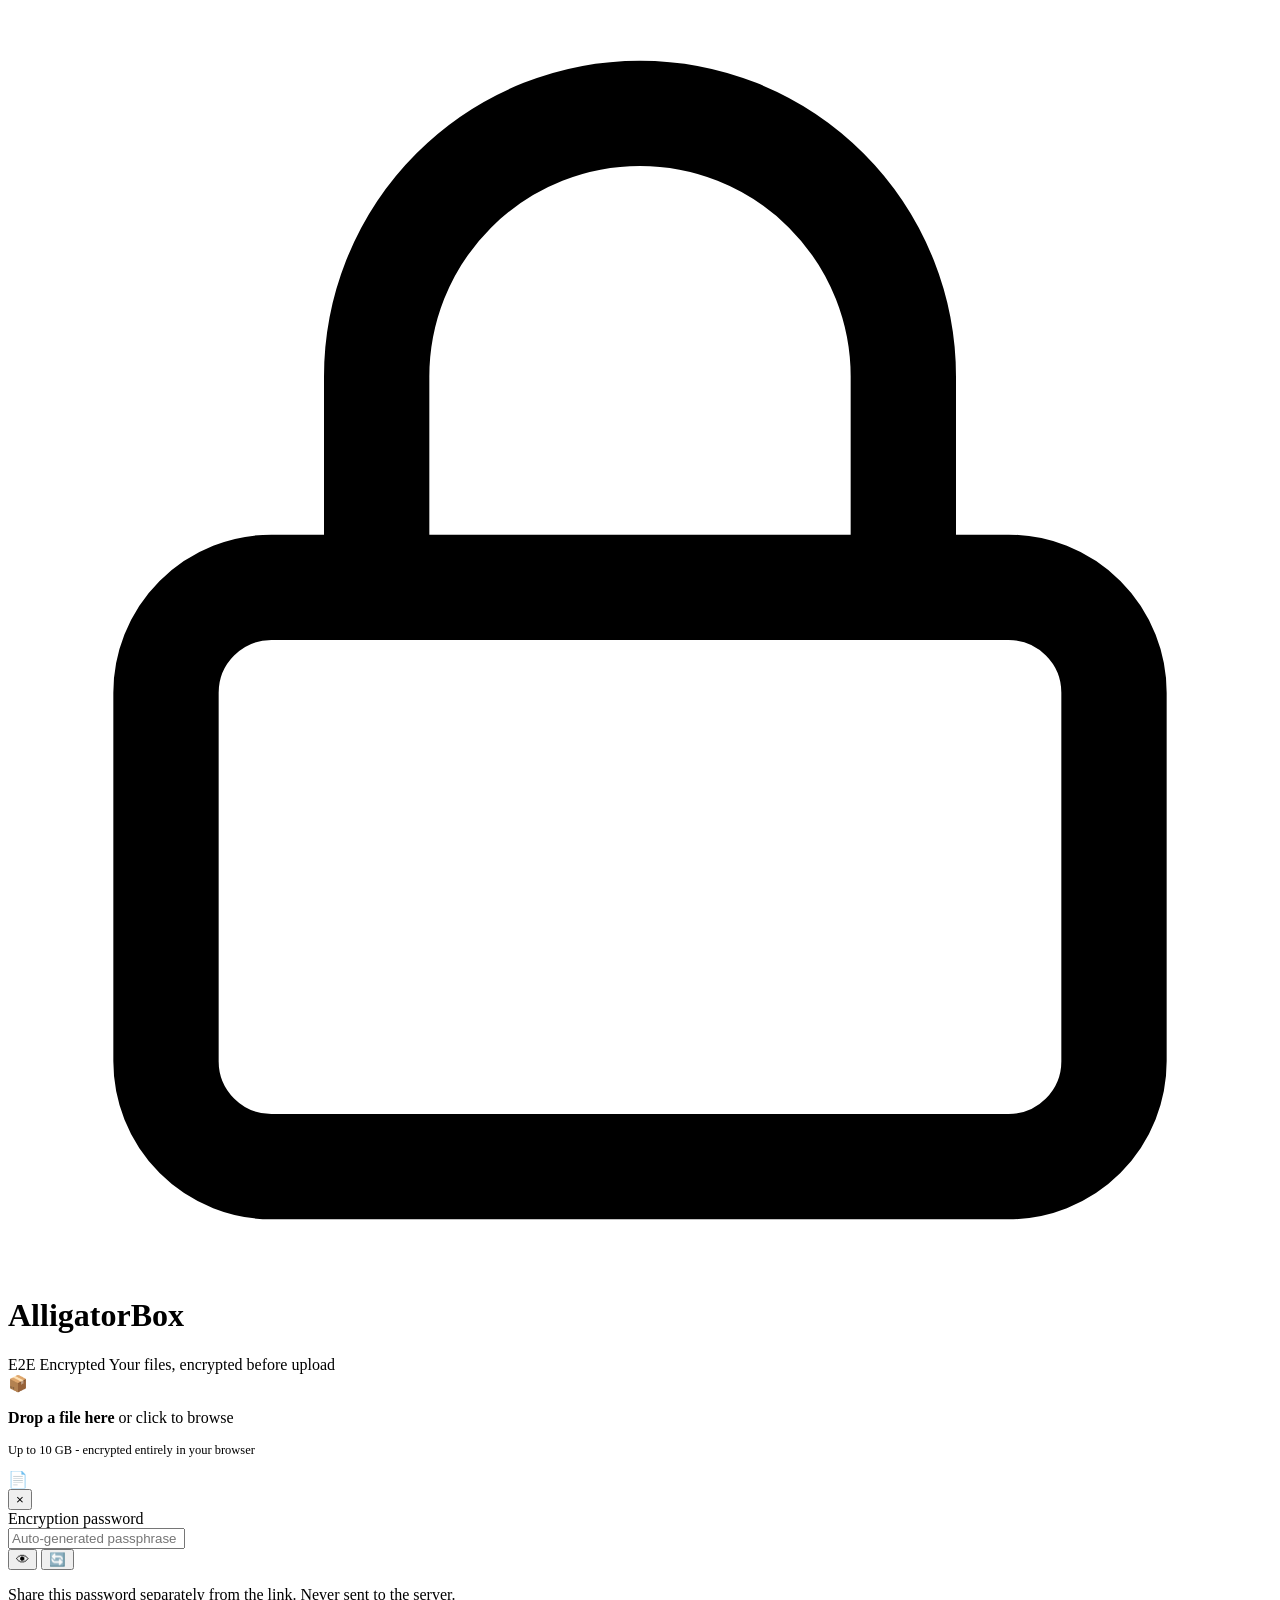
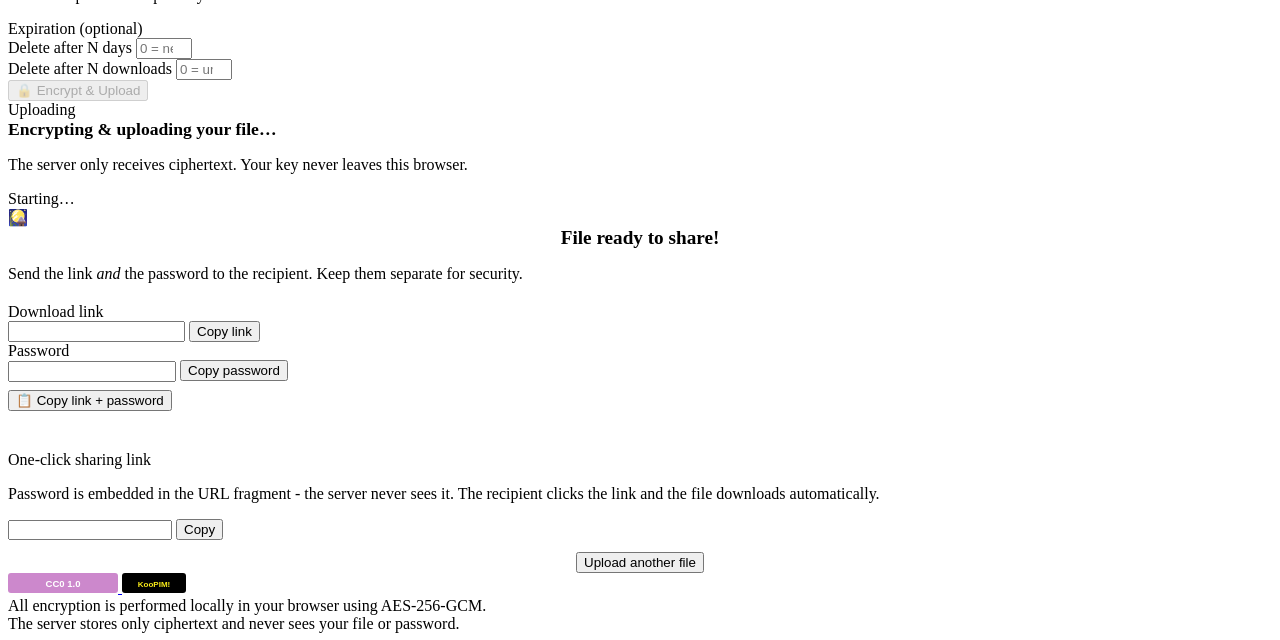
==== static/index.html @ 9060f34f "Initial commit: AlligatorBox — zero-knowledge encrypted file sharing - Go backend (net/http only, no" ====
<!DOCTYPE html>
<html lang="en">
<head>
    <meta charset="UTF-8">
    <meta name="viewport" content="width=device-width, initial-scale=1.0">
    <title>AlligatorBox - Encrypted File Sharing</title>
    <link rel="stylesheet" href="/assets/css/style.css">
</head>
<body>

<header>
    <div class="header-inner">
      <div class="logo">
        <svg viewBox="0 0 24 24" fill="none" stroke="currentColor" stroke-width="2" stroke-linecap="round" stroke-linejoin="round">
          <rect x="3" y="11" width="18" height="11" rx="2" ry="2"/>
          <path d="M7 11V7a5 5 0 0 1 10 0v4"/>
        </svg>
      </div>
      <h1>AlligatorBox</h1>
      <span class="badge badge-blue">E2E Encrypted</span>
      <span class="tagline" style="margin-left:auto">Your files, encrypted before upload</span>
    </div>
</header>

<main>

    <!-- - Upload state -->
    <div id="upload-state">

      <!-- Drop zone -->
      <div class="card" style="padding:0;overflow:hidden;">
        <div id="drop-zone">
          <input type="file" id="file-input" style="display:none">

          <!-- Prompt (hidden when file selected) -->
          <div class="drop-prompt">
            <div class="drop-icon">&#128230;</div>
            <p><strong>Drop a file here</strong> or click to browse</p>
            <p style="margin-top:.35rem;font-size:.78rem;">Up to 10 GB - encrypted entirely in your browser</p>
          </div>

          <!-- File info (hidden until file selected) -->
          <div id="file-info" class="hidden">
            <div class="fi-icon">&#128196;</div>
            <div class="fi-meta">
              <div class="fi-name" id="file-name"></div>
              <div class="fi-size" id="file-size"></div>
            </div>
            <button class="icon-btn" id="clear-file" title="Remove file">&times;</button>
          </div>
        </div>
      </div>

      <!-- Settings -->
      <div class="card">
        <div class="card-title">Encryption password</div>
        <div class="pass-wrap">
          <input type="text" id="password" placeholder="Auto-generated passphrase" autocomplete="off" spellcheck="false">
          <div class="pass-actions">
            <button class="icon-btn" id="toggle-pass" title="Show/hide">&#128065;</button>
            <button class="icon-btn" id="refresh-pass" title="Generate new">&#128260;</button>
          </div>
        </div>
        <p class="text-muted mt-1">Share this password separately from the link. Never sent to the server.</p>
      </div>

      <div class="card">
        <div class="card-title">Expiration (optional)</div>
        <div class="settings-grid">
          <div>
            <label for="expire-days">Delete after N days</label>
            <input type="number" id="expire-days" min="0" max="365" placeholder="0 = never">
          </div>
          <div>
            <label for="expire-downloads">Delete after N downloads</label>
            <input type="number" id="expire-downloads" min="0" max="999" placeholder="0 = unlimited">
          </div>
        </div>
      </div>

      <button class="btn btn-primary" id="upload-btn" disabled>
        &#128274; Encrypt &amp; Upload
      </button>

    </div><!-- /upload-state -->


    <!-- - Progress state -->
    <div id="progress-state" class="hidden">
      <div class="card">
        <div class="card-title">Uploading</div>
        <div style="font-size:1.1rem;font-weight:600;margin-bottom:.5rem;">Encrypting &amp; uploading your file&hellip;</div>
        <p class="text-muted mb-1">The server only receives ciphertext. Your key never leaves this browser.</p>
        <div class="progress-wrap">
          <div class="progress-bar" id="progress-bar"></div>
        </div>
        <div class="progress-label" id="progress-label">Starting&hellip;</div>
      </div>
    </div>


    <!-- - Success state -->
    <div id="success-state" class="hidden">
      <div class="card">
        <div class="success-icon">&#127889;</div>
        <div style="font-size:1.2rem;font-weight:700;text-align:center;margin-bottom:.25rem;">File ready to share!</div>
        <p class="text-muted text-center mb-1">Send the link <em>and</em> the password to the recipient. Keep them separate for security.</p>

        <div style="margin-top:1.25rem;">
          <label>Download link</label>
          <div class="share-row">
            <input type="text" id="share-url" readonly>
            <button class="btn btn-secondary" id="copy-url">Copy link</button>
          </div>

          <label>Password</label>
          <div class="share-row">
            <input type="text" id="share-pass" readonly style="font-family:monospace;letter-spacing:.04em;">
            <button class="btn btn-secondary" id="copy-pass">Copy password</button>
          </div>

          <button class="btn btn-primary" id="copy-both" style="margin-top:.5rem;">
            &#128203; Copy link + password
          </button>
        </div>

        <div style="margin-top:1.25rem;padding-top:1.25rem;border-top:1px solid var(--border);">
          <div class="card-title">One-click sharing link</div>
          <p class="text-muted mb-1">Password is embedded in the URL fragment - the server never sees it. The recipient clicks the link and the file downloads automatically.</p>
          <div class="share-row" style="margin-top:.6rem;">
            <input type="text" id="share-oneclick" readonly style="font-size:.78rem;color:var(--muted);">
            <button class="btn btn-secondary" id="copy-oneclick">Copy</button>
          </div>
        </div>
      </div>

      <div style="text-align:center;margin-top:.75rem;">
        <button class="btn btn-secondary" id="reset-btn">Upload another file</button>
      </div>
    </div>

</main>

<footer>
    <div class="footer-badges">
      <a href="https://creativecommons.org/publicdomain/zero/1.0/" target="_blank" rel="noopener">
        <svg width="110" height="20" viewBox="0 0 110 20" xmlns="http://www.w3.org/2000/svg">
          <rect width="110" height="20" rx="3" fill="#C8C"/>
          <text x="55" y="14" text-anchor="middle" fill="#fff" font-size="9.5" font-weight="700" font-family="sans-serif">CC0 1.0</text>
        </svg>
      </a>
      <a href="https://kopimi.com" target="_blank" rel="noopener">
        <svg width="64" height="20" viewBox="0 0 64 20" xmlns="http://www.w3.org/2000/svg">
          <rect width="64" height="20" rx="3" fill="#000"/>
          <text x="32" y="13.5" text-anchor="middle" fill="#F9EB19" font-size="8" font-weight="700" font-family="sans-serif">KooPIM!</text>
        </svg>
      </a>
    </div>
   All encryption is performed locally in your browser using AES-256-GCM.<br>
   The server stores only ciphertext and never sees your file or password.
</footer>

<script src="/assets/js/crypto-utils.js"></script>
<script src="/assets/js/diceware.js"></script>
<script src="/assets/js/upload.js"></script>
</body>
</html>
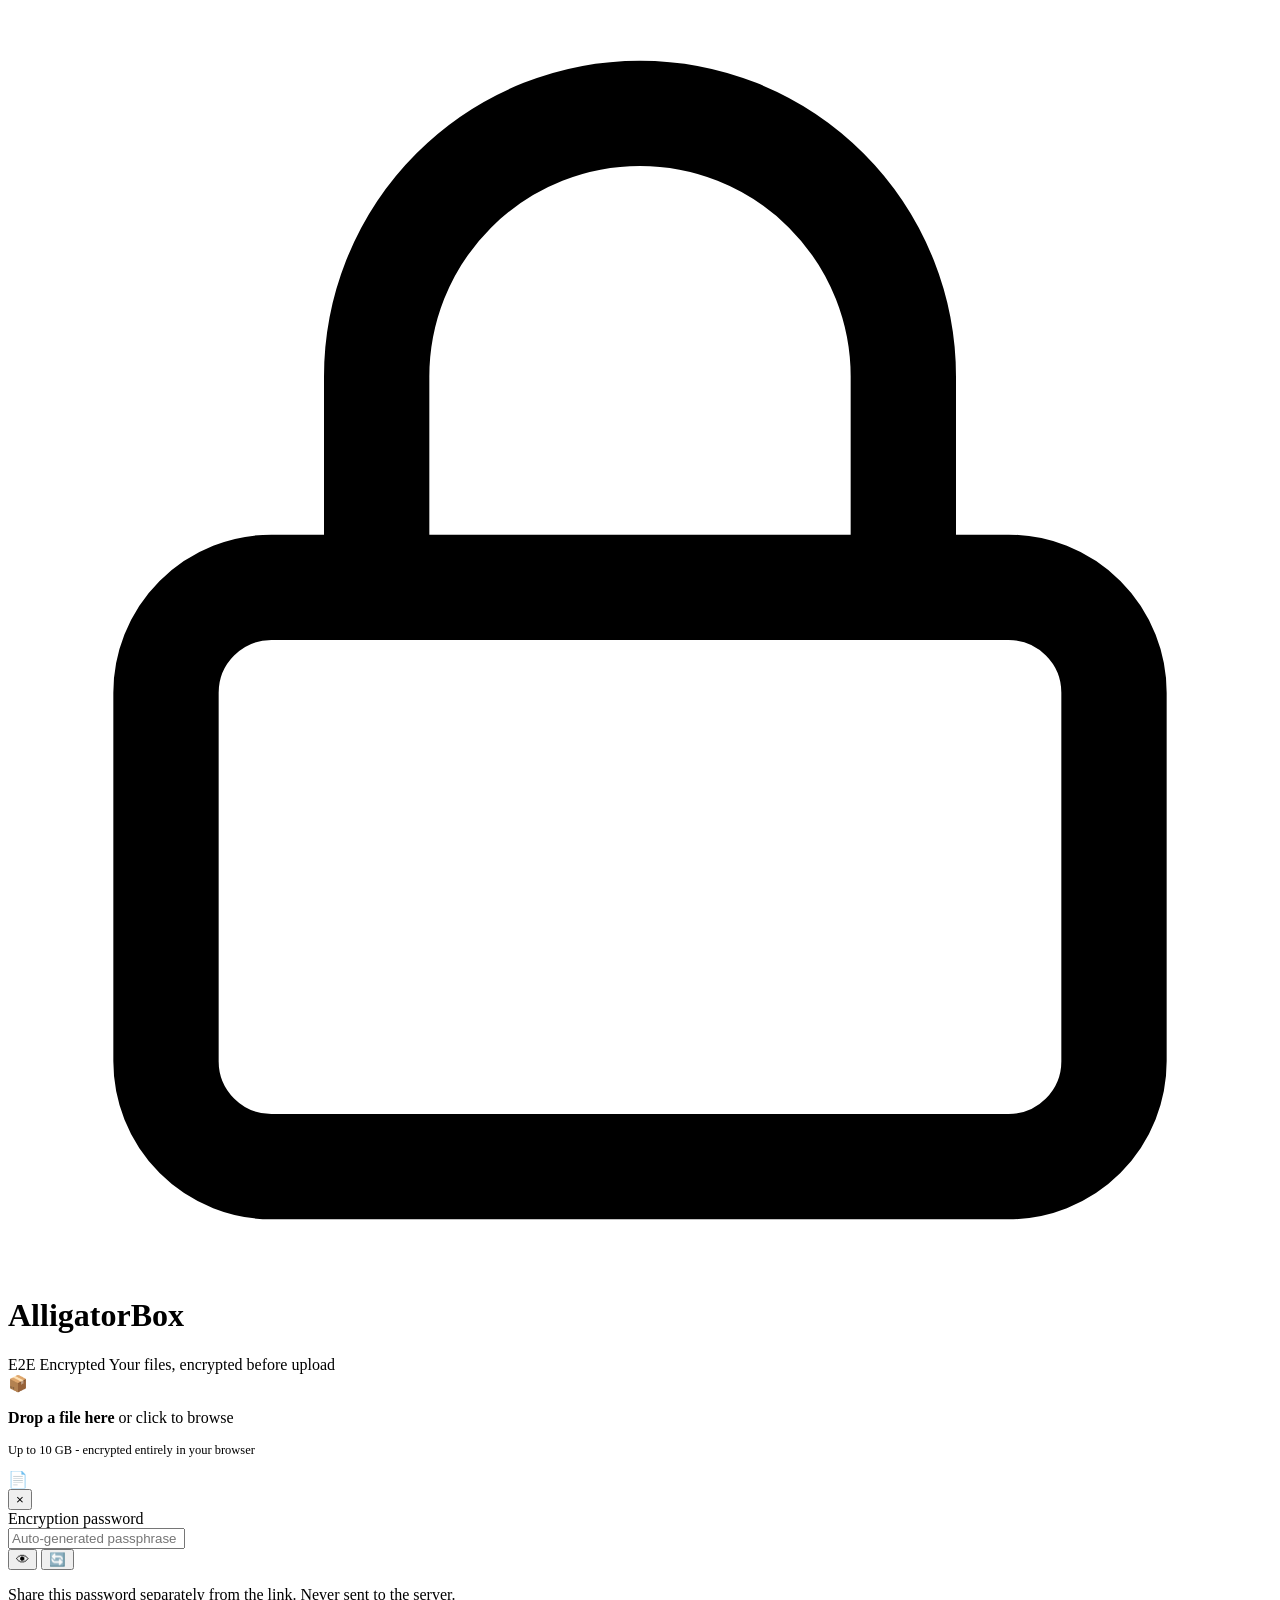
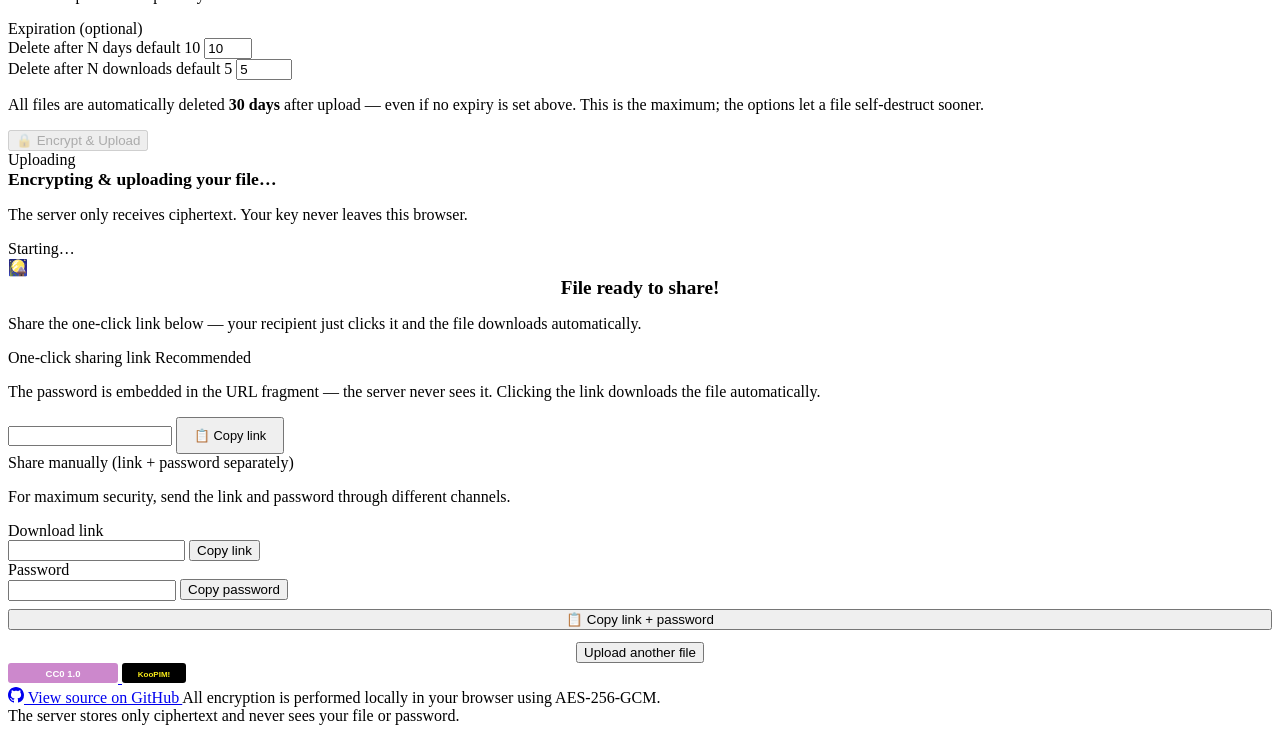
==== commit 8caf1fd3: "update UX and add github source" ====
--- a/static/index.html
+++ b/static/index.html
@@ -68,14 +68,15 @@
         <div class="card-title">Expiration (optional)</div>
         <div class="settings-grid">
           <div>
-            <label for="expire-days">Delete after N days</label>
-            <input type="number" id="expire-days" min="0" max="365" placeholder="0 = never">
+            <label for="expire-days">Delete after N days <span class="hint">default 10</span></label>
+            <input type="number" id="expire-days" min="0" max="30" value="10" placeholder="0 = 30-day default">
           </div>
           <div>
-            <label for="expire-downloads">Delete after N downloads</label>
-            <input type="number" id="expire-downloads" min="0" max="999" placeholder="0 = unlimited">
+            <label for="expire-downloads">Delete after N downloads <span class="hint">default 5</span></label>
+            <input type="number" id="expire-downloads" min="0" max="999" value="5" placeholder="0 = unlimited">
           </div>
         </div>
+        <p class="text-muted mt-1">All files are automatically deleted <strong>30 days</strong> after upload &mdash; even if no expiry is set above. This is the maximum; the options let a file self-destruct sooner.</p>
       </div>
 
       <button class="btn btn-primary" id="upload-btn" disabled>
@@ -104,33 +105,31 @@
       <div class="card">
         <div class="success-icon">&#127889;</div>
         <div style="font-size:1.2rem;font-weight:700;text-align:center;margin-bottom:.25rem;">File ready to share!</div>
-        <p class="text-muted text-center mb-1">Send the link <em>and</em> the password to the recipient. Keep them separate for security.</p>
+        <p class="text-muted text-center mb-1">Share the one-click link below &mdash; your recipient just clicks it and the file downloads automatically.</p>
 
-        <div style="margin-top:1.25rem;">
+        <div class="oneclick-primary">
+          <div class="card-title">One-click sharing link <span class="badge badge-blue">Recommended</span></div>
+          <p class="text-muted mb-1">The password is embedded in the URL fragment &mdash; the server never sees it. Clicking the link downloads the file automatically.</p>
+          <div class="share-row" style="margin-top:.6rem;">
+            <input type="text" id="share-oneclick" readonly style="font-size:.78rem;color:var(--muted);">
+            <button class="btn btn-primary" id="copy-oneclick" style="width:auto;flex-shrink:0;padding:.55rem 1rem;font-size:.8rem;margin-top:0;">&#128203; Copy link</button>
+          </div>
+        </div>
+
+        <div class="manual-share">
+          <div class="card-title">Share manually (link + password separately)</div>
+          <p class="text-muted mb-1">For maximum security, send the link and password through different channels.</p>
           <label>Download link</label>
           <div class="share-row">
             <input type="text" id="share-url" readonly>
             <button class="btn btn-secondary" id="copy-url">Copy link</button>
           </div>
-
           <label>Password</label>
           <div class="share-row">
             <input type="text" id="share-pass" readonly style="font-family:monospace;letter-spacing:.04em;">
             <button class="btn btn-secondary" id="copy-pass">Copy password</button>
           </div>
-
-          <button class="btn btn-primary" id="copy-both" style="margin-top:.5rem;">
-            &#128203; Copy link + password
-          </button>
-        </div>
-
-        <div style="margin-top:1.25rem;padding-top:1.25rem;border-top:1px solid var(--border);">
-          <div class="card-title">One-click sharing link</div>
-          <p class="text-muted mb-1">Password is embedded in the URL fragment - the server never sees it. The recipient clicks the link and the file downloads automatically.</p>
-          <div class="share-row" style="margin-top:.6rem;">
-            <input type="text" id="share-oneclick" readonly style="font-size:.78rem;color:var(--muted);">
-            <button class="btn btn-secondary" id="copy-oneclick">Copy</button>
-          </div>
+          <button class="btn btn-secondary" id="copy-both" style="margin-top:.5rem;width:100%;">&#128203; Copy link + password</button>
         </div>
       </div>
 
@@ -156,6 +155,10 @@
         </svg>
       </a>
     </div>
+   <a href="https://github.com/frankabjr/alligatorbox" target="_blank" rel="noopener" class="footer-repo" title="View source on GitHub">
+     <svg width="16" height="16" viewBox="0 0 16 16" fill="currentColor" aria-hidden="true"><path d="M8 0C3.58 0 0 3.58 0 8c0 3.54 2.29 6.53 5.47 7.59.4.07.55-.17.55-.38 0-.19-.01-.82-.01-1.49-2.01.37-2.53-.49-2.69-.94-.09-.23-.48-.94-.82-1.13-.28-.15-.68-.52-.01-.53.63-.01 1.08.58 1.23.82.72 1.21 1.87.87 2.33.66.07-.52.28-.87.51-1.07-1.78-.2-3.64-.89-3.64-3.95 0-.87.31-1.59.82-2.15-.08-.2-.36-1.02.08-2.12 0 0 .67-.21 2.2.82.64-.18 1.32-.27 2-.27.68 0 1.36.09 2 .27 1.53-1.04 2.2-.82 2.2-.82.44 1.1.16 1.92.08 2.12.51.56.82 1.27.82 2.15 0 3.07-1.87 3.75-3.65 3.95.29.25.54.73.54 1.48 0 1.07-.01 1.93-.01 2.2 0 .21.15.46.55.38A8.013 8.013 0 0 0 16 8c0-4.42-3.58-8-8-8z"/></svg>
+     View source on GitHub
+   </a>
    All encryption is performed locally in your browser using AES-256-GCM.<br>
    The server stores only ciphertext and never sees your file or password.
 </footer>
